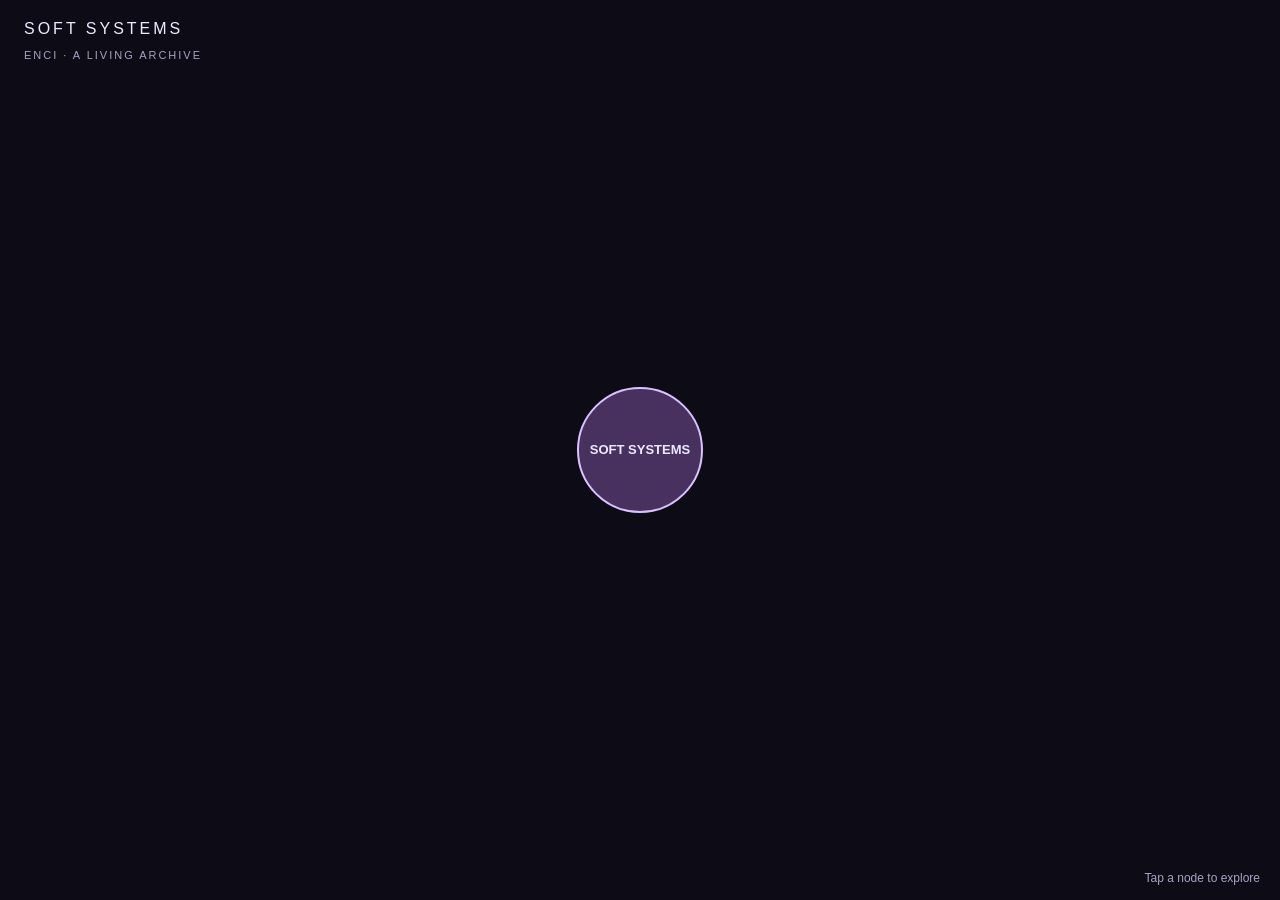
==== enci-archive/index.html @ b787e17a "Create index.html" ====
<!DOCTYPE html>
<html lang="en">
<head>
<meta charset="UTF-8">
<meta name="viewport" content="width=device-width, initial-scale=1.0">

<title>Soft Systems | ENCI Living Archive</title>

<style>
* {
  box-sizing: border-box;
}

body {
  margin: 0;
  background: #0d0c16;
  color: #eee8ff;
  font-family: Helvetica, Arial, sans-serif;
  overflow: hidden;
}

header {
  position: absolute;
  top: 20px;
  left: 24px;
  z-index: 5;
  pointer-events: none;
}

header h1 {
  font-size: 16px;
  letter-spacing: 3px;
  font-weight: 400;
  margin: 0;
}

header p {
  font-size: 11px;
  letter-spacing: 2px;
  color: #aaa0c5;
}

#network {
  width: 100vw;
  height: 100vh;
  display: block;
  touch-action: none;
}

.link {
  stroke: #9981c4;
  stroke-width: 1.2;
  opacity: 0.5;
}

.node circle {
  fill: #272035;
  stroke: #a38bce;
  stroke-width: 1.5;
  cursor: pointer;
}

.node text {
  fill: #eee8ff;
  font-size: 11px;
  text-anchor: middle;
  pointer-events: none;
}

.node.root circle {
  fill: #49315f;
  stroke: #dbc2ff;
  stroke-width: 2;
}

.node.root text {
  font-size: 13px;
  font-weight: bold;
}

.node {
  cursor: pointer;
}

#panel {
  position: absolute;
  bottom: 20px;
  left: 20px;
  right: 20px;
  max-width: 440px;
  background: rgba(27,23,41,0.96);
  border: 1px solid #75618f;
  border-radius: 14px;
  padding: 20px;
  display: none;
  z-index: 10;
  max-height: 55vh;
  overflow: auto;
}

#panel h2 {
  margin: 0 0 10px;
  font-size: 20px;
}

#panel p {
  line-height: 1.6;
  color: #d2c9df;
  font-size: 14px;
}

#close {
  float: right;
  background: none;
  border: 0;
  color: white;
  font-size: 22px;
  cursor: pointer;
}

.hint {
  position: absolute;
  bottom: 15px;
  right: 20px;
  color: #aaa0c5;
  font-size: 12px;
}
</style>
</head>

<body>

<header>
  <h1>SOFT SYSTEMS</h1>
  <p>ENCI · A LIVING ARCHIVE</p>
</header>

<svg
  id="network"
  aria-label="Interactive artistic research mind map">
</svg>

<section id="panel">
  <button id="close" aria-label="Close">×</button>
  <h2 id="panelTitle"></h2>
  <p id="panelText"></p>
</section>

<div class="hint">Tap a node to explore</div>

<script>

const nodes = [
  {
    id: "root",
    label: "SOFT SYSTEMS",
    parent: null,
    detail: "An evolving artistic research archive exploring relationships between landscape, material, memory, technology and human intervention."
  },
  {
    id: "enci",
    label: "ENCI · ON WATER",
    parent: "root",
    detail: "Arts & Ecologies: artistic research into the ENCI landscape, its industrial traces, ecological transformations and possible futures."
  },
  {
    id: "photography",
    label: "PHOTOGRAPHY",
    parent: "enci",
    detail: "An archive of landscape observations, industrial remnants, textures and changing ecological relationships."
  },
  {
    id: "sound",
    label: "SOUND & TIME",
    parent: "enci",
    detail: "A soundscape travelling through the deep past, industrial history, present landscape and an imagined technological future."
  },
  {
    id: "materials",
    label: "MATERIALS",
    parent: "enci",
    detail: "Experiments with butterfly bush, rusted metal, moss, cement dust, collected objects, inks and prints."
  },
  {
    id: "research",
    label: "RESEARCH",
    parent: "enci",
    detail: "Questions around landscape memory, invasive species, human intervention and the relationship between nature and industry."
  },
  {
    id: "reflection",
    label: "REFLECTION",
    parent: "enci",
    detail: "A growing record of observations, unexpected discoveries, unresolved questions, failures and changing artistic perspectives."
  },
  {
    id: "installation",
    label: "INSTALLATION",
    parent: "enci",
    detail: "Developing an interactive water and light projection, exploring how audience intervention transforms an image."
  }
];

const svg = document.getElementById("network");

const ns = "http://www.w3.org/2000/svg";

const open = new Set();

const positions = {};

function make(tag, attrs, parent) {
  const e = document.createElementNS(ns, tag);

  for (const [k, v] of Object.entries(attrs)) {
    e.setAttribute(k, v);
  }

  parent.appendChild(e);
  return e;
}

function render() {

  const w = innerWidth;
  const h = innerHeight;

  svg.setAttribute("viewBox", `0 0 ${w} ${h}`);
  svg.replaceChildren();

  const visible = nodes.filter(
    n => n.parent === null || open.has(n.parent)
  );

  positions.root = {
    x: w / 2,
    y: h / 2
  };

  function layout(parentId, depth, start, end) {

    const children = visible.filter(
      n => n.parent === parentId
    );

    children.forEach((n, i) => {

      const angle =
        start + (end - start) * (i + 0.5) / children.length;

      const radius =
        depth === 1
          ? Math.min(w, h) * 0.24
          : Math.min(w, h) * 0.22;

      const p = positions[parentId];

      positions[n.id] = {
        x: p.x + Math.cos(angle) * radius,
        y: p.y + Math.sin(angle) * radius
      };

      if (open.has(n.id)) {
        layout(
          n.id,
          depth + 1,
          angle - 0.65,
          angle + 0.65
        );
      }
    });
  }

  layout("root", 1, 0, Math.PI * 2);

  visible.forEach(n => {

    if (!n.parent) return;

    const a = positions[n.parent];
    const b = positions[n.id];

    if (a && b) {
      make("line", {
        x1: a.x,
        y1: a.y,
        x2: b.x,
        y2: b.y,
        class: "link"
      }, svg);
    }
  });

  visible.forEach(n => {

    const p = positions[n.id];
    if (!p) return;

    const g = make("g", {
      class: n.id === "root" ? "node root" : "node",
      transform: `translate(${p.x},${p.y})`,
      tabindex: "0",
      role: "button",
      "aria-label": n.label
    }, svg);

    make("circle", {
      r: n.id === "root" ? 62 : 47
    }, g);

    const words = n.label.split(" ");

    const lines = n.label.length > 13
      ? [
          words.slice(0, Math.ceil(words.length / 2)).join(" "),
          words.slice(Math.ceil(words.length / 2)).join(" ")
        ]
      : [n.label];

    lines.forEach((line, i) => {

      const t = make("text", {
        x: 0,
        y: (i - (lines.length - 1) / 2) * 15 + 4
      }, g);

      t.textContent = line;
    });

    const activate = () => {

      const children = nodes.some(
        x => x.parent === n.id
      );

      if (children) {

        if (open.has(n.id)) {
          open.delete(n.id);
        } else {
          open.add(n.id);
        }

        render();

      } else {

        document.getElementById("panelTitle").textContent =
          n.label;

        document.getElementById("panelText").textContent =
          n.detail;

        document.getElementById("panel").style.display =
          "block";
      }
    };

    g.addEventListener("click", activate);

    g.addEventListener("keydown", e => {

      if (e.key === "Enter" || e.key === " ") {
        e.preventDefault();
        activate();
      }
    });
  });
}

document.getElementById("close").onclick = () => {
  document.getElementById("panel").style.display = "none";
};

addEventListener("resize", render);

render();

</script>

</body>
</html>
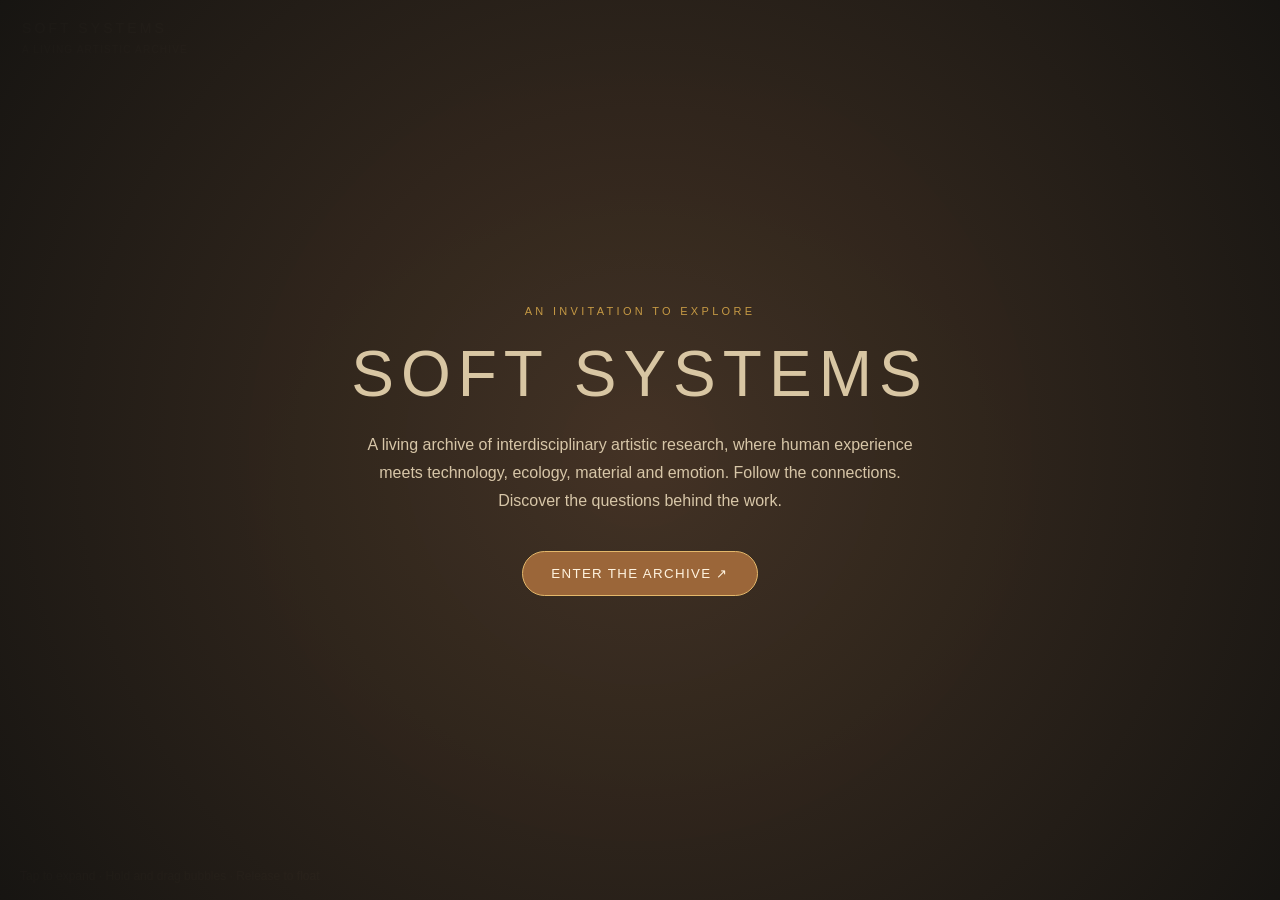
==== commit 4dfcd20d: "Update index.html" ====
--- a/enci-archive/index.html
+++ b/enci-archive/index.html
@@ -1,382 +1,134 @@
 <!DOCTYPE html>
 <html lang="en">
 <head>
-<meta charset="UTF-8">
-<meta name="viewport" content="width=device-width, initial-scale=1.0">
-
-<title>Soft Systems | ENCI Living Archive</title>
-
+<meta charset="utf-8"><meta name="viewport" content="width=device-width, initial-scale=1">
+<title>Soft Systems | Living Archive</title>
 <style>
-* {
-  box-sizing: border-box;
-}
-
-body {
-  margin: 0;
-  background: #0d0c16;
-  color: #eee8ff;
-  font-family: Helvetica, Arial, sans-serif;
-  overflow: hidden;
-}
-
-header {
-  position: absolute;
-  top: 20px;
-  left: 24px;
-  z-index: 5;
-  pointer-events: none;
-}
-
-header h1 {
-  font-size: 16px;
-  letter-spacing: 3px;
-  font-weight: 400;
-  margin: 0;
-}
-
-header p {
-  font-size: 11px;
-  letter-spacing: 2px;
-  color: #aaa0c5;
-}
-
-#network {
-  width: 100vw;
-  height: 100vh;
-  display: block;
-  touch-action: none;
-}
-
-.link {
-  stroke: #9981c4;
-  stroke-width: 1.2;
-  opacity: 0.5;
-}
-
-.node circle {
-  fill: #272035;
-  stroke: #a38bce;
-  stroke-width: 1.5;
-  cursor: pointer;
-}
-
-.node text {
-  fill: #eee8ff;
-  font-size: 11px;
-  text-anchor: middle;
-  pointer-events: none;
-}
-
-.node.root circle {
-  fill: #49315f;
-  stroke: #dbc2ff;
-  stroke-width: 2;
-}
-
-.node.root text {
-  font-size: 13px;
-  font-weight: bold;
-}
-
-.node {
-  cursor: pointer;
-}
-
-#panel {
-  position: absolute;
-  bottom: 20px;
-  left: 20px;
-  right: 20px;
-  max-width: 440px;
-  background: rgba(27,23,41,0.96);
-  border: 1px solid #75618f;
-  border-radius: 14px;
-  padding: 20px;
-  display: none;
-  z-index: 10;
-  max-height: 55vh;
-  overflow: auto;
-}
-
-#panel h2 {
-  margin: 0 0 10px;
-  font-size: 20px;
-}
-
-#panel p {
-  line-height: 1.6;
-  color: #d2c9df;
-  font-size: 14px;
-}
-
-#close {
-  float: right;
-  background: none;
-  border: 0;
-  color: white;
-  font-size: 22px;
-  cursor: pointer;
-}
-
-.hint {
-  position: absolute;
-  bottom: 15px;
-  right: 20px;
-  color: #aaa0c5;
-  font-size: 12px;
-}
+:root{--dark:#211d19;--stone:#d8c6a3;--rust:#a65332;--ochre:#c69a45;--cement:#77746d}
+*{box-sizing:border-box}body{margin:0;overflow:hidden;background:radial-gradient(ellipse at 50% 55%,#403226 0%,#29231d 46%,#171512 100%);color:var(--stone);font-family:Arial,Helvetica,sans-serif}
+#map{width:100vw;height:100dvh;display:block;touch-action:none}
+header{position:fixed;top:20px;left:22px;z-index:2;pointer-events:none}header strong{display:block;letter-spacing:.22em;font-size:14px;font-weight:500}header small{display:block;margin-top:8px;color:#ad9d85;letter-spacing:.12em;font-size:10px}
+#help{position:fixed;bottom:17px;left:20px;font-size:12px;color:#c3af8e;pointer-events:none}
+.edge{stroke:#aa6946;stroke-width:1.4;opacity:.55;stroke-linecap:round}.node{cursor:grab;outline:none;touch-action:none}.node.dragging{cursor:grabbing}.node .halo{pointer-events:none}.node circle.core{fill:#49372b;stroke:#c69a45;stroke-width:1.7}.node.root circle.core{fill:#5b412a;stroke:#e4bd72;stroke-width:2.2}.node text{fill:#f3e4c9;text-anchor:middle;pointer-events:none;font-size:11px;letter-spacing:.025em}.node.root text{font-size:13px;font-weight:700;letter-spacing:.12em}.node .halo{fill:#c69a45;opacity:.08;pointer-events:none}.node:focus .core{stroke:#fff0cd;stroke-width:3}
+#panel{display:none;position:fixed;right:18px;bottom:50px;left:18px;max-width:440px;max-height:55dvh;overflow:auto;background:#28221ded;border:1px solid #987650;border-radius:15px;padding:20px;z-index:4;box-shadow:0 12px 45px #0008}
+#panel h2{margin:0 32px 12px 0;color:#e9c58c;font-size:21px}#panel p{font-size:14px;line-height:1.65;color:#e2d4be}#panel a{display:inline-block;padding:11px 16px;border:1px solid #c69a45;border-radius:8px;color:#f4dbac;text-decoration:none;margin-top:8px}#panel a:hover{background:#55402b}
+#close{position:absolute;right:14px;top:10px;background:none;color:#f1dfc1;border:0;font-size:26px;cursor:pointer}
+#intro{position:fixed;inset:0;display:grid;place-items:center;z-index:6;background:radial-gradient(circle at center,#443325f7,#171512fc);padding:24px;text-align:center}
+#intro .card{max-width:580px}#intro .eyebrow{letter-spacing:.3em;color:#c69a45;font-size:11px}#intro h1{font-size:clamp(34px,7vw,64px);letter-spacing:.11em;font-weight:400;margin:20px 0}#intro p{line-height:1.75;color:#d7c6a8;font-size:16px}
+#enter{background:#9b6639;border:1px solid #e4b86b;border-radius:30px;padding:14px 28px;color:#fff3df;cursor:pointer;margin-top:20px;letter-spacing:.1em}
+@media(prefers-reduced-motion:reduce){*{scroll-behavior:auto}}
 </style>
 </head>
-
 <body>
-
-<header>
-  <h1>SOFT SYSTEMS</h1>
-  <p>ENCI · A LIVING ARCHIVE</p>
-</header>
-
-<svg
-  id="network"
-  aria-label="Interactive artistic research mind map">
-</svg>
-
-<section id="panel">
-  <button id="close" aria-label="Close">×</button>
-  <h2 id="panelTitle"></h2>
-  <p id="panelText"></p>
-</section>
-
-<div class="hint">Tap a node to explore</div>
-
+<div id="intro"><div class="card"><div class="eyebrow">AN INVITATION TO EXPLORE</div><h1>SOFT SYSTEMS</h1><p>A living archive of interdisciplinary artistic research, where human experience meets technology, ecology, material and emotion. Follow the connections. Discover the questions behind the work.</p><button id="enter">ENTER THE ARCHIVE ↗</button></div></div>
+<header><strong>SOFT SYSTEMS</strong><small>A LIVING ARTISTIC ARCHIVE</small></header>
+<svg id="map" aria-label="Interactive expanding archive mind map"></svg>
+<div id="help">Tap to expand · Hold and drag bubbles · Release to float</div>
+<section id="panel" aria-live="polite"><button id="close" aria-label="Close panel">×</button><h2 id="title"></h2><p id="description"></p><a id="link" target="_blank" rel="noopener noreferrer" hidden>OPEN PROJECT ↗</a></section>
 <script>
-
-const nodes = [
-  {
-    id: "root",
-    label: "SOFT SYSTEMS",
-    parent: null,
-    detail: "An evolving artistic research archive exploring relationships between landscape, material, memory, technology and human intervention."
-  },
-  {
-    id: "enci",
-    label: "ENCI · ON WATER",
-    parent: "root",
-    detail: "Arts & Ecologies: artistic research into the ENCI landscape, its industrial traces, ecological transformations and possible futures."
-  },
-  {
-    id: "photography",
-    label: "PHOTOGRAPHY",
-    parent: "enci",
-    detail: "An archive of landscape observations, industrial remnants, textures and changing ecological relationships."
-  },
-  {
-    id: "sound",
-    label: "SOUND & TIME",
-    parent: "enci",
-    detail: "A soundscape travelling through the deep past, industrial history, present landscape and an imagined technological future."
-  },
-  {
-    id: "materials",
-    label: "MATERIALS",
-    parent: "enci",
-    detail: "Experiments with butterfly bush, rusted metal, moss, cement dust, collected objects, inks and prints."
-  },
-  {
-    id: "research",
-    label: "RESEARCH",
-    parent: "enci",
-    detail: "Questions around landscape memory, invasive species, human intervention and the relationship between nature and industry."
-  },
-  {
-    id: "reflection",
-    label: "REFLECTION",
-    parent: "enci",
-    detail: "A growing record of observations, unexpected discoveries, unresolved questions, failures and changing artistic perspectives."
-  },
-  {
-    id: "installation",
-    label: "INSTALLATION",
-    parent: "enci",
-    detail: "Developing an interactive water and light projection, exploring how audience intervention transforms an image."
-  }
+const data=[
+{id:"root",parent:null,label:"SOFT SYSTEMS",desc:"An evolving interdisciplinary artistic practice."},
+{id:"enci",parent:"root",label:"ENCI | ON WATER",desc:"Arts & Ecologies: an evolving research archive of the ENCI quarry, landscape memory, industrial traces, ecological transformations and possible futures."},
+{id:"magazine",parent:"root",label:"HUMAN–TECHNOLOGY\nSYMBIOSIS",desc:"An experimental digital magazine about fashion, technology and emotional systems.",url:"../assets/Soft-Systems-Magazine.pdf"},
+{id:"codex",parent:"root",label:"CREATIVE CODEX",desc:"An evolving collection of artistic exercises, participatory practices and creative protocols. More material will be added."},
+{id:"photo",parent:"enci",label:"PHOTOGRAPHY",desc:"ENCI observations: landscape, geological layers, industrial remnants, ecological details and collected visual traces. Add your photographs and captions here."},
+{id:"sound",parent:"enci",label:"SOUND & TIME",desc:"An imagined journey through ENCI's deep past, industrial history, present atmosphere and possible future. Add your soundscape here."},
+{id:"material",parent:"enci",label:"MATERIAL\nEXPERIMENTS",desc:"Experiments with butterfly bush pigments and prints, moss, rust, cement dust and found materials. Document methods, outcomes and surprises."},
+{id:"research",parent:"enci",label:"ARTISTIC\nRESEARCH",desc:"Questions about landscape memory, nature amnesia, invasive species and human intervention. Add sources, observations and evolving hypotheses."},
+{id:"reflection",parent:"enci",label:"REFLECTION",desc:"What changed in your way of seeing? What failed? What surprised you? What remains unresolved? Add your weekly research reflections."},
+{id:"installation",parent:"enci",label:"INSTALLATION",desc:"An interactive water-and-light projection exploring how a visitor's gesture transforms an image. Document sketches, tests and future possibilities."}
 ];
-
-const svg = document.getElementById("network");
-
-const ns = "http://www.w3.org/2000/svg";
-
-const open = new Set();
-
-const positions = {};
-
-function make(tag, attrs, parent) {
-  const e = document.createElementNS(ns, tag);
-
-  for (const [k, v] of Object.entries(attrs)) {
-    e.setAttribute(k, v);
-  }
-
-  parent.appendChild(e);
-  return e;
+const svg=document.getElementById("map"), NS="http://www.w3.org/2000/svg";
+const expanded=new Set(["root"]), particles=new Map(), shapes=new Map();
+const reduceMotion=window.matchMedia("(prefers-reduced-motion: reduce)").matches;
+let drag=null, lastTime=0, raf=0, started=false;
+const size=n=>n.id==="root"?67:n.parent==="root"?57:48;
+const shown=()=>data.filter(n=>!n.parent||expanded.has(n.parent));
+function element(tag,attrs,parent){const e=document.createElementNS(NS,tag);for(const [k,v] of Object.entries(attrs))e.setAttribute(k,v);parent.appendChild(e);return e;}
+function ensureParticle(n){
+ if(particles.has(n.id))return particles.get(n.id);
+ const parent=particles.get(n.parent);
+ const siblings=data.filter(x=>x.parent===n.parent),i=siblings.findIndex(x=>x.id===n.id);
+ const angle=-Math.PI/2+i*2*Math.PI/siblings.length;
+ const distance=n.parent==="root"?Math.min(innerWidth,innerHeight)*.28:Math.min(innerWidth,innerHeight)*.29;
+ const x=parent?parent.x+Math.cos(angle)*Math.max(130,distance):innerWidth/2;
+ const y=parent?parent.y+Math.sin(angle)*Math.max(130,distance):innerHeight/2;
+ const p={x,y,vx:0,vy:0,fx:0,fy:0,r:size(n),phase:Math.random()*6.28};particles.set(n.id,p);return p;
 }
-
-function render() {
-
-  const w = innerWidth;
-  const h = innerHeight;
-
-  svg.setAttribute("viewBox", `0 0 ${w} ${h}`);
-  svg.replaceChildren();
-
-  const visible = nodes.filter(
-    n => n.parent === null || open.has(n.parent)
-  );
-
-  positions.root = {
-    x: w / 2,
-    y: h / 2
-  };
-
-  function layout(parentId, depth, start, end) {
-
-    const children = visible.filter(
-      n => n.parent === parentId
-    );
-
-    children.forEach((n, i) => {
-
-      const angle =
-        start + (end - start) * (i + 0.5) / children.length;
-
-      const radius =
-        depth === 1
-          ? Math.min(w, h) * 0.24
-          : Math.min(w, h) * 0.22;
-
-      const p = positions[parentId];
-
-      positions[n.id] = {
-        x: p.x + Math.cos(angle) * radius,
-        y: p.y + Math.sin(angle) * radius
-      };
-
-      if (open.has(n.id)) {
-        layout(
-          n.id,
-          depth + 1,
-          angle - 0.65,
-          angle + 0.65
-        );
-      }
-    });
-  }
-
-  layout("root", 1, 0, Math.PI * 2);
-
-  visible.forEach(n => {
-
-    if (!n.parent) return;
-
-    const a = positions[n.parent];
-    const b = positions[n.id];
-
-    if (a && b) {
-      make("line", {
-        x1: a.x,
-        y1: a.y,
-        x2: b.x,
-        y2: b.y,
-        class: "link"
-      }, svg);
-    }
-  });
-
-  visible.forEach(n => {
-
-    const p = positions[n.id];
-    if (!p) return;
-
-    const g = make("g", {
-      class: n.id === "root" ? "node root" : "node",
-      transform: `translate(${p.x},${p.y})`,
-      tabindex: "0",
-      role: "button",
-      "aria-label": n.label
-    }, svg);
-
-    make("circle", {
-      r: n.id === "root" ? 62 : 47
-    }, g);
-
-    const words = n.label.split(" ");
-
-    const lines = n.label.length > 13
-      ? [
-          words.slice(0, Math.ceil(words.length / 2)).join(" "),
-          words.slice(Math.ceil(words.length / 2)).join(" ")
-        ]
-      : [n.label];
-
-    lines.forEach((line, i) => {
-
-      const t = make("text", {
-        x: 0,
-        y: (i - (lines.length - 1) / 2) * 15 + 4
-      }, g);
-
-      t.textContent = line;
-    });
-
-    const activate = () => {
-
-      const children = nodes.some(
-        x => x.parent === n.id
-      );
-
-      if (children) {
-
-        if (open.has(n.id)) {
-          open.delete(n.id);
-        } else {
-          open.add(n.id);
-        }
-
-        render();
-
-      } else {
-
-        document.getElementById("panelTitle").textContent =
-          n.label;
-
-        document.getElementById("panelText").textContent =
-          n.detail;
-
-        document.getElementById("panel").style.display =
-          "block";
-      }
-    };
-
-    g.addEventListener("click", activate);
-
-    g.addEventListener("keydown", e => {
-
-      if (e.key === "Enter" || e.key === " ") {
-        e.preventDefault();
-        activate();
-      }
-    });
-  });
+function showPanel(n){document.getElementById("title").textContent=n.label.replace(/\n/g," ");document.getElementById("description").textContent=n.desc;const a=document.getElementById("link");a.hidden=!n.url;if(n.url)a.href=n.url;document.getElementById("panel").style.display="block";}
+function activate(n){if(data.some(x=>x.parent===n.id)){expanded.has(n.id)?expanded.delete(n.id):expanded.add(n.id);document.getElementById("panel").style.display="none";build();}else showPanel(n);}
+function build(){
+ svg.setAttribute("viewBox",`0 0 ${innerWidth} ${innerHeight}`);svg.replaceChildren();shapes.clear();
+ const active=shown();active.forEach(ensureParticle);
+ const edges=element("g",{},svg),circles=element("g",{},svg);
+ active.forEach(n=>{if(!n.parent)return;const line=element("line",{class:"edge"},edges);shapes.set("edge-"+n.id,line);});
+ active.forEach(n=>{
+ const root=n.id==="root",r=size(n);
+ const g=element("g",{class:"node"+(root?" root":""),tabindex:"0",role:"button","aria-label":n.label.replace(/\n/g," ")},circles);
+ element("circle",{class:"halo",r:r+15},g);element("circle",{class:"core",r},g);
+ const lines=n.label.split("\n");lines.forEach((line,i)=>{const t=element("text",{x:0,y:(i-(lines.length-1)/2)*15+4},g);t.textContent=line;});
+ shapes.set(n.id,g);
+ g.addEventListener("pointerdown",e=>{
+   if(drag)return;e.preventDefault();const p=particles.get(n.id);
+   drag={id:n.id,pointer:e.pointerId,startX:e.clientX,startY:e.clientY,lastX:e.clientX,lastY:e.clientY,lastT:performance.now(),moved:false};
+   p.vx=0;p.vy=0;g.classList.add("dragging");g.setPointerCapture(e.pointerId);
+ });
+ g.addEventListener("pointermove",e=>{
+   if(!drag||drag.id!==n.id||drag.pointer!==e.pointerId)return;
+   const p=particles.get(n.id),now=performance.now(),dt=Math.max(8,now-drag.lastT);
+   const dx=e.clientX-drag.lastX,dy=e.clientY-drag.lastY;
+   if(Math.hypot(e.clientX-drag.startX,e.clientY-drag.startY)>7)drag.moved=true;
+   p.x+=dx;p.y+=dy;p.vx=Math.max(-13,Math.min(13,dx*16/dt));p.vy=Math.max(-13,Math.min(13,dy*16/dt));
+   drag.lastX=e.clientX;drag.lastY=e.clientY;drag.lastT=now;
+ });
+ const finish=e=>{
+   if(!drag||drag.id!==n.id||drag.pointer!==e.pointerId)return;
+   const clicked=!drag.moved;drag=null;g.classList.remove("dragging");if(g.hasPointerCapture(e.pointerId))g.releasePointerCapture(e.pointerId);
+   if(clicked)activate(n);
+ };
+ g.addEventListener("pointerup",finish);g.addEventListener("pointercancel",e=>{if(drag&&drag.id===n.id){drag=null;g.classList.remove("dragging");}});
+ g.addEventListener("keydown",e=>{if(e.key==="Enter"||e.key===" "){e.preventDefault();activate(n);}});
+ });
+ paint();
 }
-
-document.getElementById("close").onclick = () => {
-  document.getElementById("panel").style.display = "none";
-};
-
-addEventListener("resize", render);
-
-render();
-
+function paint(){
+ shown().forEach(n=>{
+ const p=particles.get(n.id),g=shapes.get(n.id);if(g)g.setAttribute("transform",`translate(${p.x.toFixed(2)},${p.y.toFixed(2)})`);
+ if(n.parent){const parent=particles.get(n.parent),line=shapes.get("edge-"+n.id);if(line){line.setAttribute("x1",parent.x);line.setAttribute("y1",parent.y);line.setAttribute("x2",p.x);line.setAttribute("y2",p.y);}}
+ });
+}
+function animate(time){
+ const dt=Math.min(2.1,Math.max(.4,(time-(lastTime||time))/16.67));lastTime=time;
+ const active=shown(),w=innerWidth,h=innerHeight;
+ for(const n of active){const p=particles.get(n.id);p.fx=0;p.fy=0;}
+ // Elastic parent-child connections. No fixed anchor: the whole system is free to move.
+ for(const n of active){if(!n.parent)continue;const p=particles.get(n.id),q=particles.get(n.parent);
+ const dx=p.x-q.x,dy=p.y-q.y,d=Math.max(1,Math.hypot(dx,dy));
+ const ideal=n.parent==="root"?Math.min(220,Math.max(155,Math.min(w,h)*.29)):Math.min(210,Math.max(135,Math.min(w,h)*.28));
+ const f=(d-ideal)*.0048;p.fx-=dx/d*f;p.fy-=dy/d*f;q.fx+=dx/d*f;q.fy+=dy/d*f;
+ }
+ // Gentle mutual repulsion prevents bubbles overlapping.
+ for(let i=0;i<active.length;i++)for(let j=i+1;j<active.length;j++){
+ const a=particles.get(active[i].id),b=particles.get(active[j].id);
+ let dx=b.x-a.x,dy=b.y-a.y,d=Math.max(1,Math.hypot(dx,dy));
+ const clearance=a.r+b.r+25;
+ if(d<clearance){const f=(clearance-d)*.015;a.fx-=dx/d*f;a.fy-=dy/d*f;b.fx+=dx/d*f;b.fy+=dy/d*f;}
+ }
+ for(const n of active){const p=particles.get(n.id);if(drag&&drag.id===n.id)continue;
+ // Barely perceptible organic currents.
+ if(!reduceMotion){p.fx+=Math.sin(time/2100+p.phase)*.009;p.fy+=Math.cos(time/2600+p.phase)*.009;}
+ // Soft boundaries keep the archive within reach on mobile.
+ const pad=p.r+12;
+ if(p.x<pad)p.fx+=(pad-p.x)*.013;if(p.x>w-pad)p.fx-=(p.x-(w-pad))*.013;
+ if(p.y<pad+35)p.fy+=(pad+35-p.y)*.013;if(p.y>h-pad)p.fy-=(p.y-(h-pad))*.013;
+ p.vx=(p.vx+p.fx*dt)*.971;p.vy=(p.vy+p.fy*dt)*.971;
+ p.x+=p.vx*dt;p.y+=p.vy*dt;
+ }
+ paint();raf=requestAnimationFrame(animate);
+}
+document.getElementById("enter").onclick=()=>{document.getElementById("intro").remove();started=true;build();raf=requestAnimationFrame(animate);};
+document.getElementById("close").onclick=()=>document.getElementById("panel").style.display="none";
+addEventListener("resize",()=>{if(started)build();});
 </script>
-
 </body>
 </html>
